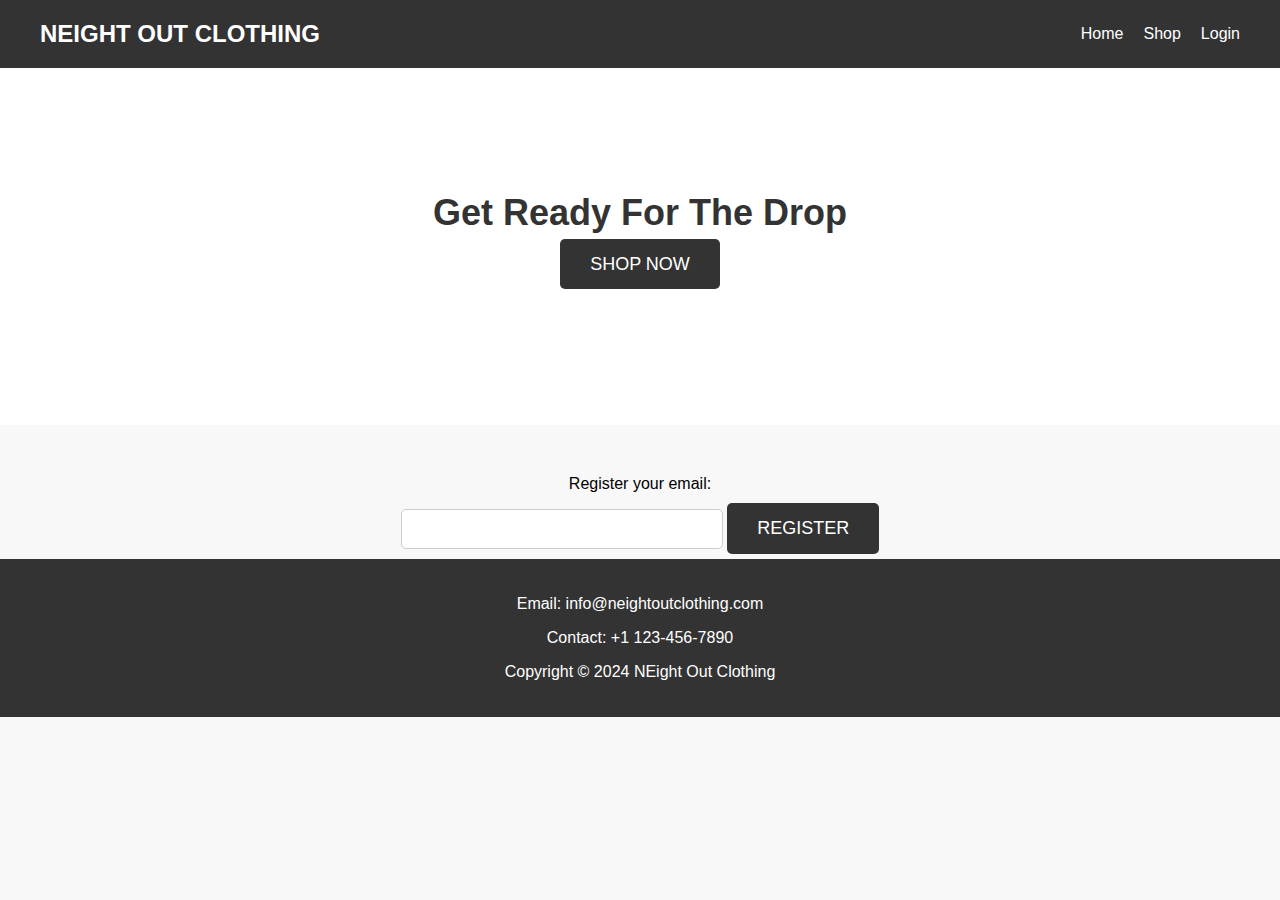
==== index.html @ 0c367909 "Update index.html" ====
<!DOCTYPE html>
<html lang="en">
<head>
  <meta charset="UTF-8">
  <meta name="viewport" content="width=device-width, initial-scale=1.0">
  <title>NEight Out Clothing</title>
  <style>
    body {
      margin: 0;
      font-family: Arial, sans-serif;
      background-color: #f8f8f8;
    }

    header {
      background-color: #333;
      padding: 20px 40px;
      color: white;
      display: flex;
      justify-content: space-between;
      align-items: center;
    }

    .logo {
      font-size: 24px;
      font-weight: bold;
      text-transform: uppercase;
    }

    .header-links {
      display: flex;
    }

    .header-links a {
      color: white;
      text-decoration: none;
      margin-left: 20px;
    }

    .hero-section {
      background-color: #fff;
      text-align: center;
      padding: 100px 0;
    }

    .hero-text {
      font-size: 36px;
      color: #333;
      margin-bottom: 20px;
    }

    .hero-button {
      background-color: #333;
      color: white;
      border: none;
      padding: 15px 30px;
      font-size: 18px;
      border-radius: 5px;
      text-transform: uppercase;
      text-decoration: none;
      transition: background-color 0.3s ease;
    }

    .hero-button:hover {
      background-color: #555;
    }

    .countdown-timer {
      font-size: 24px;
      margin-top: 50px;
    }

    .register-form {
      margin-top: 50px;
      text-align: center;
    }

    .register-form label {
      display: block;
      margin-bottom: 10px;
    }

    .register-form input[type="email"] {
      width: 300px;
      padding: 10px;
      border-radius: 5px;
      border: 1px solid #ccc;
      margin-bottom: 10px;
      font-size: 16px;
    }

    .register-form button {
      background-color: #333;
      color: white;
      border: none;
      padding: 15px 30px;
      font-size: 18px;
      border-radius: 5px;
      text-transform: uppercase;
      cursor: pointer;
      transition: background-color 0.3s ease;
    }

    .register-form button:hover {
      background-color: #555;
    }

    .footer {
      background-color: #333;
      color: white;
      text-align: center;
      padding: 20px 0;
    }
  </style>
</head>
<body>
  <header>
    <div class="logo">NEight Out Clothing</div>
    <div class="header-links">
      <a href="#">Home</a>
      <a href="#">Shop</a>
      <a href="#">Login</a>
    </div>
  </header>
  
  <div class="hero-section">
    <h1 class="hero-text">Get Ready For The Drop</h1>
    <a href="#" class="hero-button">Shop Now</a>
    <div id="countdown" class="countdown-timer"></div>
  </div>

  <form class="register-form" action="submit_email.php" method="post">
    <label for="email">Register your email:</label>
    <input type="email" id="email" name="email" required>
    <button type="submit">Register</button>
  </form>

  <footer class="footer">
    <p>Email: info@neightoutclothing.com</p>
    <p>Contact: +1 123-456-7890</p>
    <p>Copyright © 2024 NEight Out Clothing</p>
  </footer>
  
  <script>
    // Countdown Timer
    var countDownDate = new Date("Dec 20, 2024 00:00:00").getTime();
    var x = setInterval(function() {
      var now = new Date().getTime();
      var distance = countDownDate - now;
      var days = Math.floor(distance / (1000 * 60 * 60 * 24));
      var hours = Math.floor((distance % (1000 * 60 * 60 * 24)) / (1000 * 60 * 60));
      var minutes = Math.floor((distance % (1000 * 60 * 60)) / (1000 * 60));
      var seconds = Math.floor((distance % (1000 * 60)) / 1000);
      document.getElementById("countdown").innerHTML = days + "d " + hours + "h "
      + minutes + "m " + seconds + "s ";
      if (distance < 0) {
        clearInterval(x);
        document.getElementById("countdown").innerHTML = "EXPIRED";
      }
    }, 1000);
  </script>
</body>
</html>
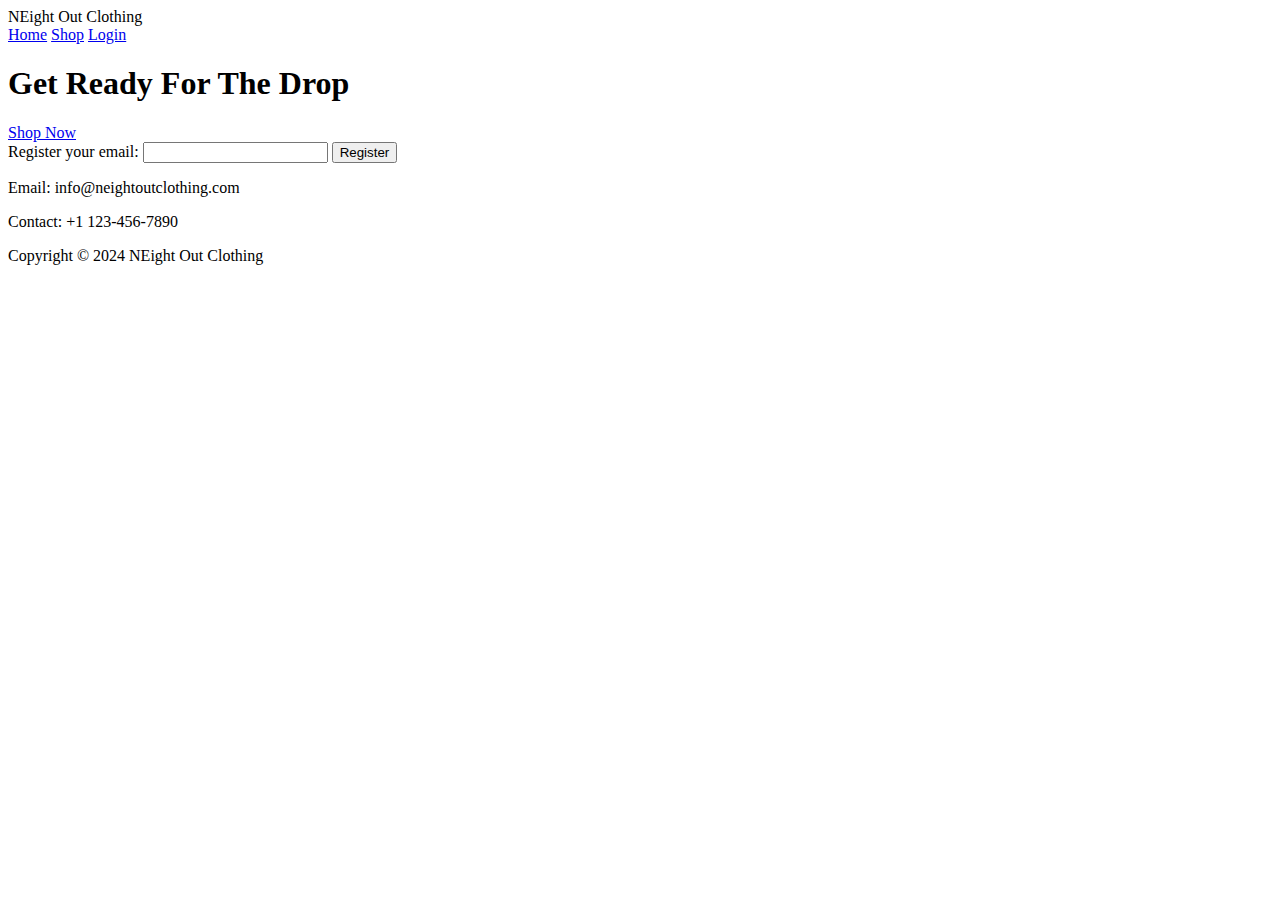
==== commit 159bd1ae: "Update index.html" ====
--- a/index.html
+++ b/index.html
@@ -5,111 +5,7 @@
   <meta name="viewport" content="width=device-width, initial-scale=1.0">
   <title>NEight Out Clothing</title>
   <style>
-    body {
-      margin: 0;
-      font-family: Arial, sans-serif;
-      background-color: #f8f8f8;
-    }
-
-    header {
-      background-color: #333;
-      padding: 20px 40px;
-      color: white;
-      display: flex;
-      justify-content: space-between;
-      align-items: center;
-    }
-
-    .logo {
-      font-size: 24px;
-      font-weight: bold;
-      text-transform: uppercase;
-    }
-
-    .header-links {
-      display: flex;
-    }
-
-    .header-links a {
-      color: white;
-      text-decoration: none;
-      margin-left: 20px;
-    }
-
-    .hero-section {
-      background-color: #fff;
-      text-align: center;
-      padding: 100px 0;
-    }
-
-    .hero-text {
-      font-size: 36px;
-      color: #333;
-      margin-bottom: 20px;
-    }
-
-    .hero-button {
-      background-color: #333;
-      color: white;
-      border: none;
-      padding: 15px 30px;
-      font-size: 18px;
-      border-radius: 5px;
-      text-transform: uppercase;
-      text-decoration: none;
-      transition: background-color 0.3s ease;
-    }
-
-    .hero-button:hover {
-      background-color: #555;
-    }
-
-    .countdown-timer {
-      font-size: 24px;
-      margin-top: 50px;
-    }
-
-    .register-form {
-      margin-top: 50px;
-      text-align: center;
-    }
-
-    .register-form label {
-      display: block;
-      margin-bottom: 10px;
-    }
-
-    .register-form input[type="email"] {
-      width: 300px;
-      padding: 10px;
-      border-radius: 5px;
-      border: 1px solid #ccc;
-      margin-bottom: 10px;
-      font-size: 16px;
-    }
-
-    .register-form button {
-      background-color: #333;
-      color: white;
-      border: none;
-      padding: 15px 30px;
-      font-size: 18px;
-      border-radius: 5px;
-      text-transform: uppercase;
-      cursor: pointer;
-      transition: background-color 0.3s ease;
-    }
-
-    .register-form button:hover {
-      background-color: #555;
-    }
-
-    .footer {
-      background-color: #333;
-      color: white;
-      text-align: center;
-      padding: 20px 0;
-    }
+    /* Your CSS styles here */
   </style>
 </head>
 <body>
@@ -128,7 +24,7 @@
     <div id="countdown" class="countdown-timer"></div>
   </div>
 
-  <form class="register-form" action="submit_email.php" method="post">
+  <form class="register-form" action="generate_meme.php" method="post">
     <label for="email">Register your email:</label>
     <input type="email" id="email" name="email" required>
     <button type="submit">Register</button>
@@ -141,22 +37,7 @@
   </footer>
   
   <script>
-    // Countdown Timer
-    var countDownDate = new Date("Dec 20, 2024 00:00:00").getTime();
-    var x = setInterval(function() {
-      var now = new Date().getTime();
-      var distance = countDownDate - now;
-      var days = Math.floor(distance / (1000 * 60 * 60 * 24));
-      var hours = Math.floor((distance % (1000 * 60 * 60 * 24)) / (1000 * 60 * 60));
-      var minutes = Math.floor((distance % (1000 * 60 * 60)) / (1000 * 60));
-      var seconds = Math.floor((distance % (1000 * 60)) / 1000);
-      document.getElementById("countdown").innerHTML = days + "d " + hours + "h "
-      + minutes + "m " + seconds + "s ";
-      if (distance < 0) {
-        clearInterval(x);
-        document.getElementById("countdown").innerHTML = "EXPIRED";
-      }
-    }, 1000);
+    // Your JavaScript code here
   </script>
 </body>
 </html>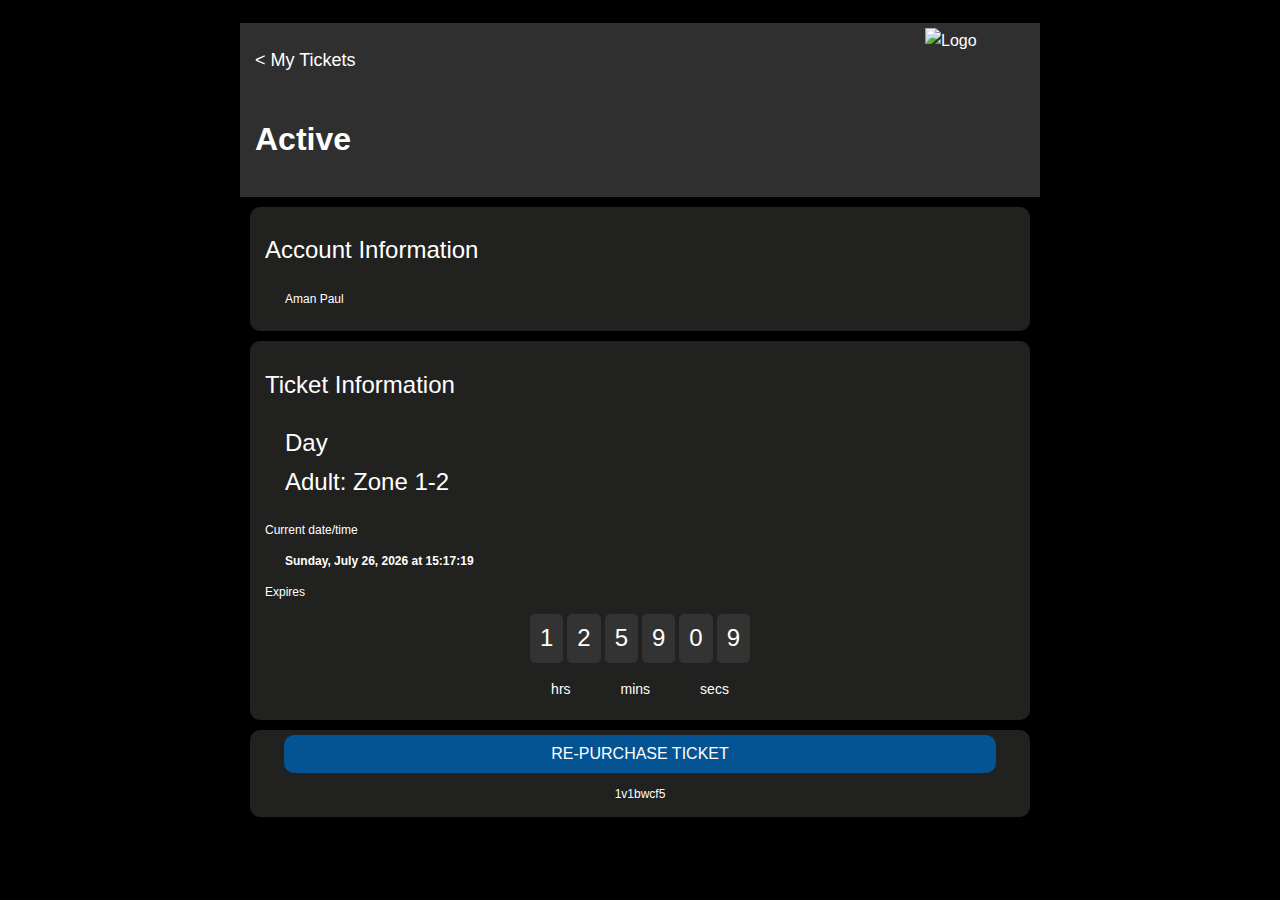
==== commit 442e1d00: "Update index.html" ====
--- a/index.html
+++ b/index.html
@@ -1,43 +1,2144 @@
 <!DOCTYPE html>
+
+
+
+
+
+
+
 <html lang="en">
+
+
+
+
+
+
+
 <head>
-  <meta charset="UTF-8">
-  <meta name="viewport" content="width=device-width, initial-scale=1.0">
-  <title>NEight Out Clothing</title>
-  <style>
-    /* Your CSS styles here */
-  </style>
+
+
+
+
+
+
+
+    <meta charset="UTF-8">
+
+
+
+
+
+
+
+    <meta name="viewport" content="width=device-width, initial-scale=1.0">
+
+
+
+
+
+
+
+    <title>Ticket Page</title>
+
+
+
+
+
+
+
+    <style>
+
+
+
+
+
+
+
+        /* Embedded CSS styles */
+
+
+
+
+
+
+
+        body {
+
+
+
+
+
+
+
+            font-family: Arial, sans-serif;
+
+
+
+
+
+
+
+            margin: 0;
+
+
+
+
+
+
+
+            padding: 0;
+
+
+
+
+
+
+
+            background-color: black; /* Changed background color to #000000FF */
+
+
+
+
+
+
+
+            color: white; /* Changed text color to white for better contrast */
+
+
+
+
+
+
+
+            line-height: 1.6;
+
+
+
+
+
+
+
+            display: flex;
+
+
+
+
+
+
+
+            justify-content: center;
+
+
+
+
+
+
+
+            align-items: center;
+
+
+
+
+
+
+
+            min-height: 100vh;
+
+
+
+
+
+
+
+            
+
+
+
+
+
+
+
+        }
+
+
+
+
+
+
+
+
+
+
+
+
+
+
+
+        main {
+
+
+
+
+
+
+
+            width: 100%;
+
+
+
+
+
+
+
+            max-width: 800px;
+
+
+
+
+
+
+
+        }
+
+
+
+
+
+
+
+
+
+
+
+
+
+
+
+        section {
+
+
+
+
+
+
+
+            padding: 5px 15px 10px 15px;
+
+
+
+
+
+
+
+            background-color: #2f2f2f;
+
+
+
+
+
+
+
+            margin-bottom: 10px;
+
+
+
+
+
+
+
+            border-color: transparent;
+
+
+
+
+
+
+
+            border-radius: 0px;
+
+
+
+
+
+
+
+        }
+
+
+
+
+
+
+
+
+
+
+
+
+
+
+
+        .grey-bg {
+
+
+
+
+
+
+
+            margin: 0px 10px 10px 10px;
+
+
+
+
+
+
+
+            background-color: #212120;
+
+
+
+
+
+
+
+            border-radius: 10px;
+
+
+
+
+
+
+
+            border-color: transparent;
+
+
+
+
+
+
+
+        }
+
+
+
+
+
+
+
+
+
+
+
+
+
+
+
+        .lighter-bg {
+
+
+
+
+
+
+
+            margin: 0px 10px 10px 10px;
+
+
+
+
+
+
+
+            background-color: #212120;
+
+
+
+
+
+
+
+            border-radius: 10px;
+
+
+
+
+
+
+
+            border-color: transparent;
+
+
+
+
+
+
+
+        }
+
+
+
+
+
+
+
+
+
+
+
+
+
+
+
+        .last-section {
+
+
+
+
+
+
+
+            border-radius: 10px;
+
+
+
+
+
+
+
+            background-color: #212120;
+
+
+
+
+
+
+
+            padding-bottom:1px;
+
+
+
+
+
+
+
+            margin: 0px 10px 60px 10px;
+
+
+
+
+
+
+
+        }
+
+
+
+
+
+
+
+
+
+
+
+
+
+
+
+        h1 {
+
+
+
+
+
+
+
+            font-size: 32px;
+
+
+
+
+
+
+
+            font-weight: bold;
+
+
+
+
+
+
+
+        }
+
+
+
+
+
+
+
+
+
+
+
+
+
+
+
+        h2 {
+
+
+
+
+
+
+
+            font-size: 24px;
+
+
+
+
+
+
+
+            font-weight: lighter;
+
+
+
+
+
+
+
+        }
+
+
+
+
+
+
+
+
+
+
+
+
+
+
+
+        h3 {
+
+
+
+
+
+
+
+            font-size: 18px;
+
+
+
+
+
+
+
+            font-weight: lighter;
+
+
+
+
+
+
+
+        }
+
+
+
+
+
+
+
+
+
+
+
+
+
+
+
+        p {
+
+
+
+
+
+
+
+            font-size: 12px;
+
+
+
+
+
+
+
+            font-weight: lighter;
+
+
+
+
+
+
+
+        }
+
+
+
+
+
+
+
+
+
+
+
+
+
+
+
+        p.p2 {
+
+
+
+
+
+
+
+            font-size: 12px;
+
+
+
+
+
+
+
+            font-weight: bold;
+
+
+
+
+
+
+
+        }
+
+
+
+
+
+
+
+
+
+
+
+
+
+
+
+        button {
+
+
+
+
+
+
+
+            width: 95%;
+
+
+
+
+
+
+
+            border-radius: 10px;
+
+
+
+
+
+
+
+            background-color: #045494;
+
+
+
+
+
+
+
+            color: white;
+
+
+
+
+
+
+
+            border: none;
+
+
+
+
+
+
+
+            padding: 10px 20px;
+
+
+
+
+
+
+
+            cursor: pointer;
+
+
+
+
+
+
+
+            font-size: 16px;
+
+
+
+
+
+
+
+            display: block;
+
+
+
+
+
+
+
+            margin: 0 auto;
+
+
+
+
+
+
+
+        }
+
+
+
+
+
+
+
+
+
+
+
+
+
+
+
+        .flex-container {
+
+
+
+
+
+
+
+            display: flex;
+
+
+
+
+
+
+
+            justify-content: space-between;
+
+
+
+
+
+
+
+            align-items: flex-start;
+
+
+
+
+
+
+
+        }
+
+
+
+
+
+
+
+
+
+
+
+
+
+
+
+        .shift-right {
+
+
+
+
+
+
+
+            margin-left: 20px;
+
+
+
+
+
+
+
+        }
+
+
+
+
+
+
+
+
+
+
+
+
+
+
+
+        /* Adjusted CSS for countdown tiles and labels */
+
+
+
+
+
+
+
+.countdown-container {
+
+
+
+
+
+
+
+    display: flex;
+
+
+
+
+
+
+
+    flex-direction: row;
+
+
+
+
+
+
+
+    align-items: center;
+
+
+
+
+
+
+
+    margin-bottom: 10px;
+
+
+
+
+
+
+
+}
+
+
+
+
+
+
+
+.countdown-label-container {
+
+
+
+
+
+
+
+    display: flex;
+
+
+
+
+
+
+
+    flex-direction: row;
+
+
+
+
+
+
+
+    align-items: center;
+
+
+
+
+
+
+
+    margin-bottom: 10px;
+
+
+
+
+
+
+
+}
+
+
+
+
+
+
+
+.countdown-tiles-container {
+
+
+
+
+
+
+
+    display: flex;
+
+
+
+
+
+
+
+    justify-content: center; /* Center the tiles horizontally */
+
+
+
+
+
+
+
+}
+
+
+
+
+
+
+
+
+
+
+
+
+
+
+
+.countdown-tile {
+
+
+
+
+
+
+
+    background-color: #333; 
+
+
+
+
+
+
+
+    color: white;
+
+
+
+
+
+
+
+    font-size: 24px;
+
+
+
+
+
+
+
+    padding: 5px 10px;
+
+
+
+
+
+
+
+    border-radius: 5px;
+
+
+
+
+
+
+
+    margin: 0 2px; 
+
+
+
+
+
+
+
+}
+
+
+
+
+
+
+
+
+
+
+
+
+
+
+
+.countdown-label {
+
+
+
+
+
+
+
+    margin-top: 5px;
+
+
+
+
+
+
+
+margin-right: 25px;
+
+
+
+
+
+
+
+margin-left: 25px;
+
+
+
+
+
+
+
+    font-size: 14px;
+
+
+
+
+
+
+
+    text-align: center; /* Center the labels horizontally */
+
+
+
+
+
+
+
+}
+
+
+
+
+
+
+
+
+
+
+
+
+
+
+
+.cd-secs {
+
+
+
+
+
+
+
+    display: flex;
+
+
+
+
+
+
+
+    flex-direction: column;
+
+
+
+
+
+
+
+    align-items: center;
+
+
+
+
+
+
+
+}
+
+
+
+
+
+
+
+
+
+
+
+
+
+
+
+
+
+
+
+
+
+
+
+        .real-time-date-time {
+
+
+
+
+
+
+
+            text-align: center;
+
+
+
+
+
+
+
+            font-size: 16px;
+
+
+
+
+
+
+
+            margin-top: 10px;
+
+
+
+
+
+
+
+        }
+
+
+
+
+
+
+
+      
+
+
+
+
+
+
+
+    </style>
+
+
+
+
+
+
+
 </head>
+
+
+
+
+
+
+
 <body>
-  <header>
-    <div class="logo">NEight Out Clothing</div>
-    <div class="header-links">
-      <a href="#">Home</a>
-      <a href="#">Shop</a>
-      <a href="#">Login</a>
-    </div>
-  </header>
-  
-  <div class="hero-section">
-    <h1 class="hero-text">Get Ready For The Drop</h1>
-    <a href="#" class="hero-button">Shop Now</a>
-    <div id="countdown" class="countdown-timer"></div>
-  </div>
-
-  <form class="register-form" action="generate_meme.php" method="post">
-    <label for="email">Register your email:</label>
-    <input type="email" id="email" name="email" required>
-    <button type="submit">Register</button>
-  </form>
-
-  <footer class="footer">
-    <p>Email: info@neightoutclothing.com</p>
-    <p>Contact: +1 123-456-7890</p>
-    <p>Copyright © 2024 NEight Out Clothing</p>
-  </footer>
-  
-  <script>
-    // Your JavaScript code here
-  </script>
+
+
+
+
+
+
+
+    <main>
+
+
+
+
+
+
+
+        <section>
+
+
+
+
+
+
+
+            <div class="flex-container">
+
+
+
+
+
+
+
+                <h3>&lt; My Tickets</h3>
+
+
+
+
+
+
+
+                <img src="logo.png" alt="Logo" style="width: 100px;">
+
+
+
+
+
+
+
+            </div>
+
+
+
+
+
+
+
+            <h1>Active</h1>
+
+
+
+
+
+
+
+        </section>
+
+
+
+
+
+
+
+
+
+
+
+
+
+
+
+        <section class="grey-bg">
+
+
+
+
+
+
+
+            <h2>Account Information</h2>
+
+
+
+
+
+
+
+            <p class="shift-right">Aman Paul</p>
+
+
+
+
+
+
+
+        </section>
+
+
+
+
+
+
+
+
+
+
+
+
+
+
+
+        <section class="lighter-bg">
+
+
+
+
+
+
+
+            <h2>Ticket Information</h2>
+
+
+
+
+
+
+
+            <h2 class="shift-right" style="margin-bottom:0px;">Day</h2>
+
+
+
+
+
+
+
+            <h2 class="shift-right" style="margin-top:0px;">Adult: Zone 1-2</h2>
+
+
+
+
+
+
+
+            <p>Current date/time</p>
+
+
+
+
+
+
+
+            <p class="p2 shift-right" id="currentDateTime"></p>
+
+
+
+
+
+
+
+            <p>Expires</p>
+
+
+
+
+
+
+
+<div class="cd-secs">
+
+
+
+
+
+
+
+ <div class="countdown-container">
+
+
+
+
+
+
+
+            <div class="countdown-tiles-container">
+
+
+
+
+
+
+
+                    <div class="countdown-tile" id="hour-tens">1</div>
+
+
+
+
+
+
+
+                    <div class="countdown-tile" id="hour-ones">2</div>
+
+
+
+
+
+
+
+                </div>
+
+
+
+
+
+
+
+                           
+
+
+
+
+
+
+
+                <div class="countdown-tiles-container">
+
+
+
+
+
+
+
+                    <div class="countdown-tile" id="minute-tens">5</div>
+
+
+
+
+
+
+
+                    <div class="countdown-tile" id="minute-ones">9</div>
+
+
+
+
+
+
+
+                           </div>
+
+
+
+
+
+
+
+                <div class="countdown-tiles-container">
+
+
+
+
+
+
+
+                    <div class="countdown-tile" id="second-tens">0</div>
+
+
+
+
+
+
+
+                    <div class="countdown-tile" id="second-ones">9</div>
+
+
+
+
+
+
+
+                </div>
+
+
+
+
+
+
+
+</div>
+
+
+
+
+
+
+
+<div class="countdown-label-container">
+
+
+
+
+
+
+
+<div class="countdown-label">hrs</div>
+
+
+
+
+
+
+
+                <div class="countdown-label">mins</div>                
+
+
+
+
+
+
+
+<div class="countdown-label">secs</div>
+
+
+
+
+
+
+
+            </div>
+
+
+
+
+
+
+
+</div>
+
+
+
+
+
+
+
+        </section>
+
+
+
+
+
+
+
+
+
+
+
+
+
+
+
+        <section class="lighter-bg last-section">
+
+
+
+
+
+
+
+            <button>RE-PURCHASE TICKET</button>
+
+
+
+
+
+
+
+            <p style="text-align: center;">1v1bwcf5</p>
+
+
+
+
+
+
+
+        </section>
+
+
+
+
+
+
+
+    </main>
+
+
+
+
+
+
+
+
+
+
+
+
+
+
+
+    <script>
+
+
+
+
+
+
+
+        function updateDateTime() {
+
+
+
+
+
+
+
+            const currentDate = new Date();
+
+
+
+
+
+
+
+            const options = { weekday: 'long', day: 'numeric', month: 'long', year: 'numeric', hour: 'numeric', minute: 'numeric', second: 'numeric', hour12: false };
+
+
+
+
+
+
+
+            const formattedDate = currentDate.toLocaleDateString('en-US', options);
+
+
+
+
+
+
+
+            document.getElementById('currentDateTime').textContent = formattedDate;
+
+
+
+
+
+
+
+        }
+
+
+
+
+
+
+
+
+
+
+
+
+
+
+
+        // Set the initial values for the countdown
+
+
+
+
+
+
+
+        var hourTens = 1;
+
+
+
+
+
+
+
+        var hourOnes = 0;
+
+
+
+
+
+
+
+        var minuteTens = 5;
+
+
+
+
+
+
+
+        var minuteOnes = 9;
+
+
+
+
+
+
+
+        var secondTens = 0;
+
+
+
+
+
+
+
+        var secondOnes = 9;
+
+
+
+
+
+
+
+
+
+
+
+
+
+
+
+        // Update the countdown every second
+
+
+
+
+
+
+
+        var countdownInterval = setInterval(updateCountdown, 1000);
+
+
+
+
+
+
+
+
+
+
+
+
+
+
+
+        function updateCountdown() {
+
+
+
+
+
+
+
+            // Update the tiles with the new values
+
+
+
+
+
+
+
+            document.getElementById("hour-tens").innerText = hourTens;
+
+
+
+
+
+
+
+            document.getElementById("hour-ones").innerText = hourOnes;
+
+
+
+
+
+
+
+            document.getElementById("minute-tens").innerText = minuteTens;
+
+
+
+
+
+
+
+            document.getElementById("minute-ones").innerText = minuteOnes;
+
+
+
+
+
+
+
+            document.getElementById("second-tens").innerText = secondTens;
+
+
+
+
+
+
+
+            document.getElementById("second-ones").innerText = secondOnes;
+
+
+
+
+
+
+
+
+
+
+
+
+
+
+
+            // Decrease the seconds by one
+
+
+
+
+
+
+
+            secondOnes--;
+
+
+
+
+
+
+
+            if (secondOnes < 0) {
+
+
+
+
+
+
+
+                secondOnes = 9;
+
+
+
+
+
+
+
+                secondTens--;
+
+
+
+
+
+
+
+                if (secondTens < 0) {
+
+
+
+
+
+
+
+                    secondTens = 5;
+
+
+
+
+
+
+
+                    minuteOnes--;
+
+
+
+
+
+
+
+                    if (minuteOnes < 0) {
+
+
+
+
+
+
+
+                        minuteOnes = 9;
+
+
+
+
+
+
+
+                        minuteTens--;
+
+
+
+
+
+
+
+                        if (minuteTens < 0) {
+
+
+
+
+
+
+
+                            minuteTens = 5;
+
+
+
+
+
+
+
+                            hourOnes--;
+
+
+
+
+
+
+
+                            if (hourOnes < 0) {
+
+
+
+
+
+
+
+                                hourOnes = 9;
+
+
+
+
+
+
+
+                                hourTens--;
+
+
+
+
+
+
+
+                                if (hourTens < 0) {
+
+
+
+
+
+
+
+                                    // Countdown has reached 00:00:00
+
+
+
+
+
+
+
+                                    clearInterval(countdownInterval);
+
+
+
+
+
+
+
+                                    alert("Countdown complete!");
+
+
+
+
+
+
+
+                                }
+
+
+
+
+
+
+
+                            }
+
+
+
+
+
+
+
+                        }
+
+
+
+
+
+
+
+                    }
+
+
+
+
+
+
+
+                }
+
+
+
+
+
+
+
+            }
+
+
+
+
+
+
+
+        }
+
+
+
+
+
+
+
+
+
+
+
+
+
+
+
+        updateDateTime();
+
+
+
+
+
+
+
+        setInterval(updateDateTime, 1000);
+
+
+
+
+
+
+
+    </script>
+
+
+
+
+
+
+
 </body>
-</html>+
+
+
+
+
+
+
+</html>
+
+
+
+
+
+
+
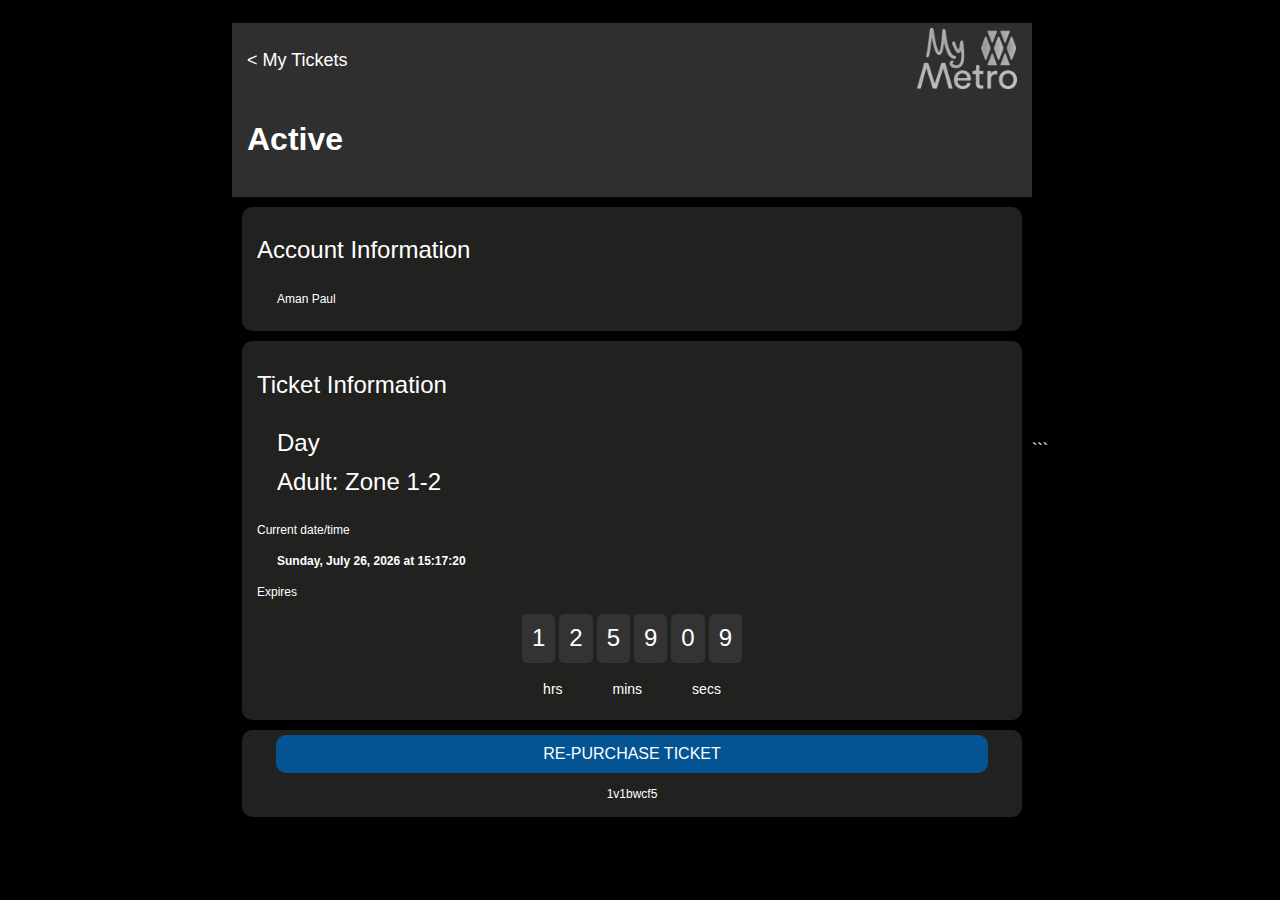
==== commit bdaa48ba: "Update index.html" ====
--- a/index.html
+++ b/index.html
@@ -1,2144 +1,256 @@
 <!DOCTYPE html>
-
-
-
-
-
-
-
 <html lang="en">
-
-
-
-
-
-
-
 <head>
-
-
-
-
-
-
-
     <meta charset="UTF-8">
-
-
-
-
-
-
-
     <meta name="viewport" content="width=device-width, initial-scale=1.0">
-
-
-
-
-
-
-
     <title>Ticket Page</title>
-
-
-
-
-
-
-
     <style>
-
-
-
-
-
-
-
         /* Embedded CSS styles */
-
-
-
-
-
-
-
         body {
-
-
-
-
-
-
-
             font-family: Arial, sans-serif;
-
-
-
-
-
-
-
             margin: 0;
-
-
-
-
-
-
-
             padding: 0;
-
-
-
-
-
-
-
             background-color: black; /* Changed background color to #000000FF */
-
-
-
-
-
-
-
             color: white; /* Changed text color to white for better contrast */
-
-
-
-
-
-
-
             line-height: 1.6;
-
-
-
-
-
-
-
-            display: flex;
-
-
-
-
-
-
-
+            display: flex;
             justify-content: center;
-
-
-
-
-
-
-
-            align-items: center;
-
-
-
-
-
-
-
+            align-items: center;
             min-height: 100vh;
-
-
-
-
-
-
-
-            
-
-
-
-
-
-
-
-        }
-
-
-
-
-
-
-
-
-
-
-
-
-
-
+        }
 
         main {
-
-
-
-
-
-
-
             width: 100%;
-
-
-
-
-
-
-
             max-width: 800px;
-
-
-
-
-
-
-
-        }
-
-
-
-
-
-
-
-
-
-
-
-
-
-
+        }
 
         section {
-
-
-
-
-
-
-
             padding: 5px 15px 10px 15px;
-
-
-
-
-
-
-
             background-color: #2f2f2f;
-
-
-
-
-
-
-
             margin-bottom: 10px;
-
-
-
-
-
-
-
             border-color: transparent;
-
-
-
-
-
-
-
             border-radius: 0px;
-
-
-
-
-
-
-
-        }
-
-
-
-
-
-
-
-
-
-
-
-
-
-
-
-        .grey-bg {
-
-
-
-
-
-
-
+        }
+
+        .grey-bg, .lighter-bg {
             margin: 0px 10px 10px 10px;
-
-
-
-
-
-
-
             background-color: #212120;
-
-
-
-
-
-
-
             border-radius: 10px;
-
-
-
-
-
-
-
             border-color: transparent;
-
-
-
-
-
-
-
-        }
-
-
-
-
-
-
-
-
-
-
-
-
-
-
-
-        .lighter-bg {
-
-
-
-
-
-
-
-            margin: 0px 10px 10px 10px;
-
-
-
-
-
-
-
+        }
+
+        .last-section {
+            border-radius: 10px;
             background-color: #212120;
-
-
-
-
-
-
-
+            padding-bottom: 1px;
+            margin: 0px 10px 60px 10px;
+        }
+
+        h1 {
+            font-size: 32px;
+            font-weight: bold;
+        }
+
+        h2 {
+            font-size: 24px;
+            font-weight: lighter;
+        }
+
+        h3 {
+            font-size: 18px;
+            font-weight: lighter;
+        }
+
+        p {
+            font-size: 12px;
+            font-weight: lighter;
+        }
+
+        p.p2 {
+            font-size: 12px;
+            font-weight: bold;
+        }
+
+        button {
+            width: 95%;
             border-radius: 10px;
-
-
-
-
-
-
-
-            border-color: transparent;
-
-
-
-
-
-
-
-        }
-
-
-
-
-
-
-
-
-
-
-
-
-
-
-
-        .last-section {
-
-
-
-
-
-
-
-            border-radius: 10px;
-
-
-
-
-
-
-
-            background-color: #212120;
-
-
-
-
-
-
-
-            padding-bottom:1px;
-
-
-
-
-
-
-
-            margin: 0px 10px 60px 10px;
-
-
-
-
-
-
-
-        }
-
-
-
-
-
-
-
-
-
-
-
-
-
-
-
-        h1 {
-
-
-
-
-
-
-
-            font-size: 32px;
-
-
-
-
-
-
-
-            font-weight: bold;
-
-
-
-
-
-
-
-        }
-
-
-
-
-
-
-
-
-
-
-
-
-
-
-
-        h2 {
-
-
-
-
-
-
-
+            background-color: #045494;
+            color: white;
+            border: none;
+            padding: 10px 20px;
+            cursor: pointer;
+            font-size: 16px;
+            display: block;
+            margin: 0 auto;
+        }
+
+        .flex-container {
+            display: flex;
+            justify-content: space-between;
+            align-items: flex-start;
+        }
+
+        .shift-right {
+            margin-left: 20px;
+        }
+
+        /* Adjusted CSS for countdown tiles and labels */
+        .countdown-container {
+            display: flex;
+            flex-direction: row;
+            align-items: center;
+            margin-bottom: 10px;
+        }
+
+        .countdown-label-container {
+            display: flex;
+            flex-direction: row;
+            align-items: center;
+            margin-bottom: 10px;
+        }
+
+        .countdown-tiles-container {
+            display: flex;
+            justify-content: center; /* Center the tiles horizontally */
+        }
+
+        .countdown-tile {
+            background-color: #333;
+            color: white;
             font-size: 24px;
-
-
-
-
-
-
-
-            font-weight: lighter;
-
-
-
-
-
-
-
-        }
-
-
-
-
-
-
-
-
-
-
-
-
-
-
-
-        h3 {
-
-
-
-
-
-
-
-            font-size: 18px;
-
-
-
-
-
-
-
-            font-weight: lighter;
-
-
-
-
-
-
-
-        }
-
-
-
-
-
-
-
-
-
-
-
-
-
-
-
-        p {
-
-
-
-
-
-
-
-            font-size: 12px;
-
-
-
-
-
-
-
-            font-weight: lighter;
-
-
-
-
-
-
-
-        }
-
-
-
-
-
-
-
-
-
-
-
-
-
-
-
-        p.p2 {
-
-
-
-
-
-
-
-            font-size: 12px;
-
-
-
-
-
-
-
-            font-weight: bold;
-
-
-
-
-
-
-
-        }
-
-
-
-
-
-
-
-
-
-
-
-
-
-
-
-        button {
-
-
-
-
-
-
-
-            width: 95%;
-
-
-
-
-
-
-
-            border-radius: 10px;
-
-
-
-
-
-
-
-            background-color: #045494;
-
-
-
-
-
-
-
-            color: white;
-
-
-
-
-
-
-
-            border: none;
-
-
-
-
-
-
-
-            padding: 10px 20px;
-
-
-
-
-
-
-
-            cursor: pointer;
-
-
-
-
-
-
-
+            padding: 5px 10px;
+            border-radius: 5px;
+            margin: 0 2px;
+        }
+
+        .countdown-label {
+            margin-top: 5px;
+            margin-right: 25px;
+            margin-left: 25px;
+            font-size: 14px;
+            text-align: center; /* Center the labels horizontally */
+        }
+
+        .cd-secs {
+            display: flex;
+            flex-direction: column;
+            align-items: center;
+        }
+
+        .real-time-date-time {
+            text-align: center;
             font-size: 16px;
-
-
-
-
-
-
-
-            display: block;
-
-
-
-
-
-
-
-            margin: 0 auto;
-
-
-
-
-
-
-
-        }
-
-
-
-
-
-
-
-
-
-
-
-
-
-
-
-        .flex-container {
-
-
-
-
-
-
-
-            display: flex;
-
-
-
-
-
-
-
-            justify-content: space-between;
-
-
-
-
-
-
-
-            align-items: flex-start;
-
-
-
-
-
-
-
-        }
-
-
-
-
-
-
-
-
-
-
-
-
-
-
-
-        .shift-right {
-
-
-
-
-
-
-
-            margin-left: 20px;
-
-
-
-
-
-
-
-        }
-
-
-
-
-
-
-
-
-
-
-
-
-
-
-
-        /* Adjusted CSS for countdown tiles and labels */
-
-
-
-
-
-
-
-.countdown-container {
-
-
-
-
-
-
-
-    display: flex;
-
-
-
-
-
-
-
-    flex-direction: row;
-
-
-
-
-
-
-
-    align-items: center;
-
-
-
-
-
-
-
-    margin-bottom: 10px;
-
-
-
-
-
-
-
-}
-
-
-
-
-
-
-
-.countdown-label-container {
-
-
-
-
-
-
-
-    display: flex;
-
-
-
-
-
-
-
-    flex-direction: row;
-
-
-
-
-
-
-
-    align-items: center;
-
-
-
-
-
-
-
-    margin-bottom: 10px;
-
-
-
-
-
-
-
-}
-
-
-
-
-
-
-
-.countdown-tiles-container {
-
-
-
-
-
-
-
-    display: flex;
-
-
-
-
-
-
-
-    justify-content: center; /* Center the tiles horizontally */
-
-
-
-
-
-
-
-}
-
-
-
-
-
-
-
-
-
-
-
-
-
-
-
-.countdown-tile {
-
-
-
-
-
-
-
-    background-color: #333; 
-
-
-
-
-
-
-
-    color: white;
-
-
-
-
-
-
-
-    font-size: 24px;
-
-
-
-
-
-
-
-    padding: 5px 10px;
-
-
-
-
-
-
-
-    border-radius: 5px;
-
-
-
-
-
-
-
-    margin: 0 2px; 
-
-
-
-
-
-
-
-}
-
-
-
-
-
-
-
-
-
-
-
-
-
-
-
-.countdown-label {
-
-
-
-
-
-
-
-    margin-top: 5px;
-
-
-
-
-
-
-
-margin-right: 25px;
-
-
-
-
-
-
-
-margin-left: 25px;
-
-
-
-
-
-
-
-    font-size: 14px;
-
-
-
-
-
-
-
-    text-align: center; /* Center the labels horizontally */
-
-
-
-
-
-
-
-}
-
-
-
-
-
-
-
-
-
-
-
-
-
-
-
-.cd-secs {
-
-
-
-
-
-
-
-    display: flex;
-
-
-
-
-
-
-
-    flex-direction: column;
-
-
-
-
-
-
-
-    align-items: center;
-
-
-
-
-
-
-
-}
-
-
-
-
-
-
-
-
-
-
-
-
-
-
-
-
-
-
-
-
-
-
-
-        .real-time-date-time {
-
-
-
-
-
-
-
-            text-align: center;
-
-
-
-
-
-
-
-            font-size: 16px;
-
-
-
-
-
-
-
             margin-top: 10px;
-
-
-
-
-
-
-
-        }
-
-
-
-
-
-
-
-      
-
-
-
-
-
-
-
+        }
     </style>
-
-
-
-
-
-
-
 </head>
-
-
-
-
-
-
-
 <body>
-
-
-
-
-
-
-
     <main>
-
-
-
-
-
-
-
         <section>
-
-
-
-
-
-
-
             <div class="flex-container">
-
-
-
-
-
-
-
                 <h3>&lt; My Tickets</h3>
-
-
-
-
-
-
-
                 <img src="logo.png" alt="Logo" style="width: 100px;">
-
-
-
-
-
-
-
             </div>
-
-
-
-
-
-
-
             <h1>Active</h1>
-
-
-
-
-
-
-
-        </section>
-
-
-
-
-
-
-
-
-
-
-
-
-
-
-
+        </section>
         <section class="grey-bg">
-
-
-
-
-
-
-
             <h2>Account Information</h2>
-
-
-
-
-
-
-
             <p class="shift-right">Aman Paul</p>
-
-
-
-
-
-
-
-        </section>
-
-
-
-
-
-
-
-
-
-
-
-
-
-
-
+        </section>
         <section class="lighter-bg">
-
-
-
-
-
-
-
             <h2>Ticket Information</h2>
-
-
-
-
-
-
-
             <h2 class="shift-right" style="margin-bottom:0px;">Day</h2>
-
-
-
-
-
-
-
             <h2 class="shift-right" style="margin-top:0px;">Adult: Zone 1-2</h2>
-
-
-
-
-
-
-
             <p>Current date/time</p>
-
-
-
-
-
-
-
             <p class="p2 shift-right" id="currentDateTime"></p>
-
-
-
-
-
-
-
             <p>Expires</p>
-
-
-
-
-
-
-
-<div class="cd-secs">
-
-
-
-
-
-
-
- <div class="countdown-container">
-
-
-
-
-
-
-
-            <div class="countdown-tiles-container">
-
-
-
-
-
-
-
-                    <div class="countdown-tile" id="hour-tens">1</div>
-
-
-
-
-
-
-
-                    <div class="countdown-tile" id="hour-ones">2</div>
-
-
-
-
-
-
-
+            <div class="cd-secs">
+                <div class="countdown-container">
+                    <div class="countdown-tiles-container">
+                        <div class="countdown-tile" id="hour-tens">1</div>
+                        <div class="countdown-tile" id="hour-ones">2</div>
+                    </div>
+                    <div class="countdown-tiles-container">
+                        <div class="countdown-tile" id="minute-tens">5</div>
+                        <div class="countdown-tile" id="minute-ones">9</div>
+                    </div>
+                    <div class="countdown-tiles-container">
+                        <div class="countdown-tile" id="second-tens">0</div>
+                        <div class="countdown-tile" id="second-ones">9</div>
+                    </div>
                 </div>
-
-
-
-
-
-
-
-                           
-
-
-
-
-
-
-
-                <div class="countdown-tiles-container">
-
-
-
-
-
-
-
-                    <div class="countdown-tile" id="minute-tens">5</div>
-
-
-
-
-
-
-
-                    <div class="countdown-tile" id="minute-ones">9</div>
-
-
-
-
-
-
-
-                           </div>
-
-
-
-
-
-
-
-                <div class="countdown-tiles-container">
-
-
-
-
-
-
-
-                    <div class="countdown-tile" id="second-tens">0</div>
-
-
-
-
-
-
-
-                    <div class="countdown-tile" id="second-ones">9</div>
-
-
-
-
-
-
-
+                <div class="countdown-label-container">
+                    <div class="countdown-label">hrs</div>
+                    <div class="countdown-label">mins</div>
+                    <div class="countdown-label">secs</div>
                 </div>
-
-
-
-
-
-
-
-</div>
-
-
-
-
-
-
-
-<div class="countdown-label-container">
-
-
-
-
-
-
-
-<div class="countdown-label">hrs</div>
-
-
-
-
-
-
-
-                <div class="countdown-label">mins</div>                
-
-
-
-
-
-
-
-<div class="countdown-label">secs</div>
-
-
-
-
-
-
-
             </div>
-
-
-
-
-
-
-
-</div>
-
-
-
-
-
-
-
-        </section>
-
-
-
-
-
-
-
-
-
-
-
-
-
-
-
+        </section>
         <section class="lighter-bg last-section">
-
-
-
-
-
-
-
             <button>RE-PURCHASE TICKET</button>
-
-
-
-
-
-
-
             <p style="text-align: center;">1v1bwcf5</p>
-
-
-
-
-
-
-
-        </section>
-
-
-
-
-
-
-
+        </section>
     </main>
-
-
-
-
-
-
-
-
-
-
-
-
-
-
-
     <script>
-
-
-
-
-
-
-
         function updateDateTime() {
-
-
-
-
-
-
-
             const currentDate = new Date();
-
-
-
-
-
-
-
             const options = { weekday: 'long', day: 'numeric', month: 'long', year: 'numeric', hour: 'numeric', minute: 'numeric', second: 'numeric', hour12: false };
-
-
-
-
-
-
-
             const formattedDate = currentDate.toLocaleDateString('en-US', options);
-
-
-
-
-
-
-
             document.getElementById('currentDateTime').textContent = formattedDate;
-
-
-
-
-
-
-
-        }
-
-
-
-
-
-
-
-
-
-
-
-
-
-
+        }
 
         // Set the initial values for the countdown
-
-
-
-
-
-
-
         var hourTens = 1;
-
-
-
-
-
-
-
         var hourOnes = 0;
-
-
-
-
-
-
-
         var minuteTens = 5;
-
-
-
-
-
-
-
         var minuteOnes = 9;
-
-
-
-
-
-
-
         var secondTens = 0;
-
-
-
-
-
-
-
         var secondOnes = 9;
 
-
-
-
-
-
-
-
-
-
-
-
-
-
-
         // Update the countdown every second
-
-
-
-
-
-
-
         var countdownInterval = setInterval(updateCountdown, 1000);
 
-
-
-
-
-
-
-
-
-
-
-
-
-
-
         function updateCountdown() {
-
-
-
-
-
-
-
             // Update the tiles with the new values
-
-
-
-
-
-
-
             document.getElementById("hour-tens").innerText = hourTens;
-
-
-
-
-
-
-
             document.getElementById("hour-ones").innerText = hourOnes;
-
-
-
-
-
-
-
             document.getElementById("minute-tens").innerText = minuteTens;
-
-
-
-
-
-
-
             document.getElementById("minute-ones").innerText = minuteOnes;
-
-
-
-
-
-
-
             document.getElementById("second-tens").innerText = secondTens;
-
-
-
-
-
-
-
             document.getElementById("second-ones").innerText = secondOnes;
 
-
-
-
-
-
-
-
-
-
-
-
-
-
-
             // Decrease the seconds by one
-
-
-
-
-
-
-
             secondOnes--;
-
-
-
-
-
-
-
             if (secondOnes < 0) {
-
-
-
-
-
-
-
                 secondOnes = 9;
-
-
-
-
-
-
-
                 secondTens--;
-
-
-
-
-
-
-
                 if (secondTens < 0) {
-
-
-
-
-
-
-
                     secondTens = 5;
-
-
-
-
-
-
-
                     minuteOnes--;
-
-
-
-
-
-
-
                     if (minuteOnes < 0) {
-
-
-
-
-
-
-
                         minuteOnes = 9;
-
-
-
-
-
-
-
                         minuteTens--;
-
-
-
-
-
-
-
                         if (minuteTens < 0) {
-
-
-
-
-
-
-
                             minuteTens = 5;
-
-
-
-
-
-
-
                             hourOnes--;
-
-
-
-
-
-
-
                             if (hourOnes < 0) {
-
-
-
-
-
-
-
                                 hourOnes = 9;
-
-
-
-
-
-
-
                                 hourTens--;
-
-
-
-
-
-
-
                                 if (hourTens < 0) {
-
-
-
-
-
-
-
                                     // Countdown has reached 00:00:00
-
-
-
-
-
-
-
                                     clearInterval(countdownInterval);
-
-
-
-
-
-
-
                                     alert("Countdown complete!");
-
-
-
-
-
-
-
                                 }
-
-
-
-
-
-
-
                             }
-
-
-
-
-
-
-
                         }
-
-
-
-
-
-
-
                     }
-
-
-
-
-
-
-
                 }
-
-
-
-
-
-
-
             }
-
-
-
-
-
-
-
-        }
-
-
-
-
-
-
-
-
-
-
-
-
-
-
+        }
 
         updateDateTime();
-
-
-
-
-
-
-
         setInterval(updateDateTime, 1000);
-
-
-
-
-
-
-
     </script>
-
-
-
-
-
-
-
 </body>
-
-
-
-
-
-
-
 </html>
-
-
-
-
-
-
-
+```
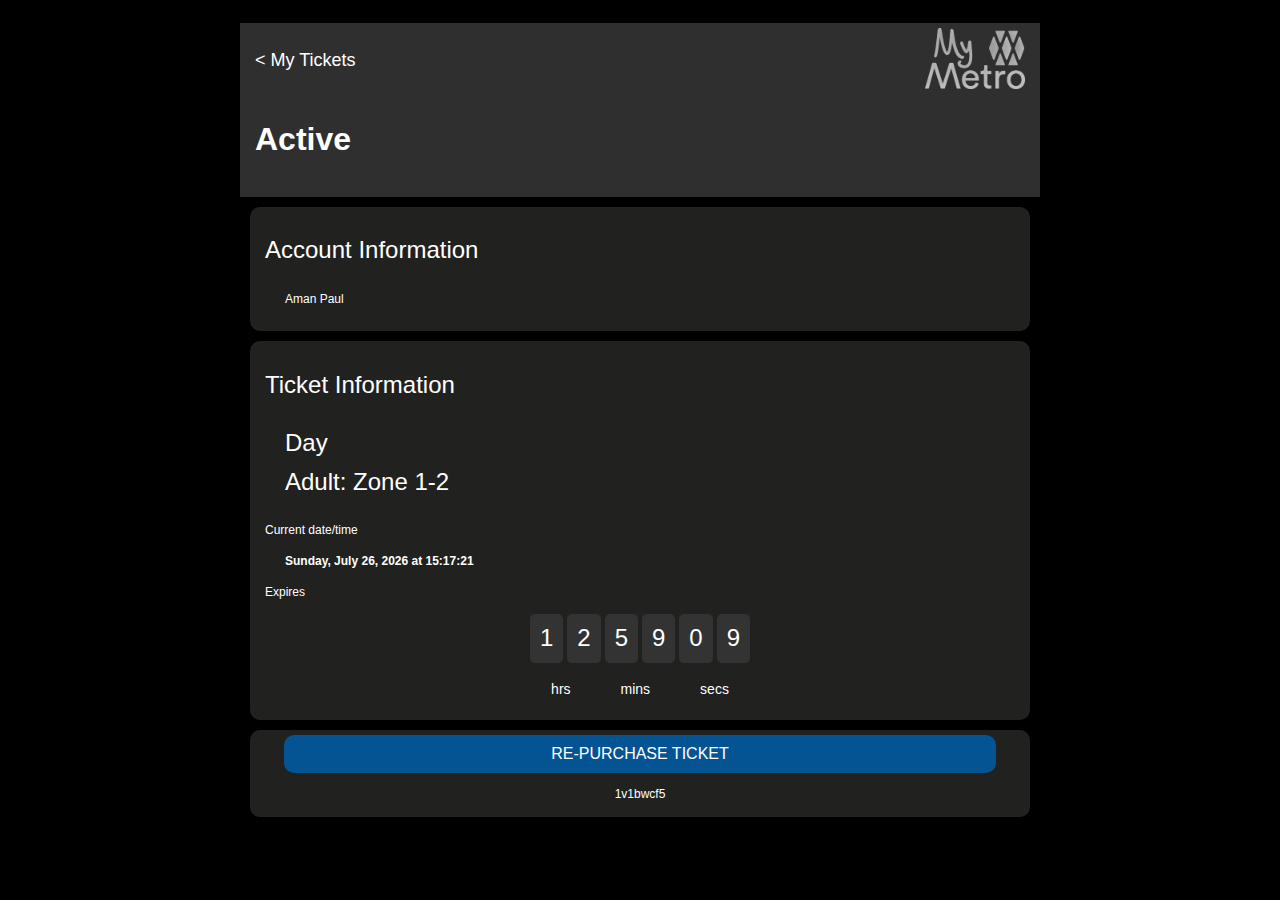
==== commit 0222b1d9: "Update index.html" ====
--- a/index.html
+++ b/index.html
@@ -253,4 +253,3 @@
     </script>
 </body>
 </html>
-```
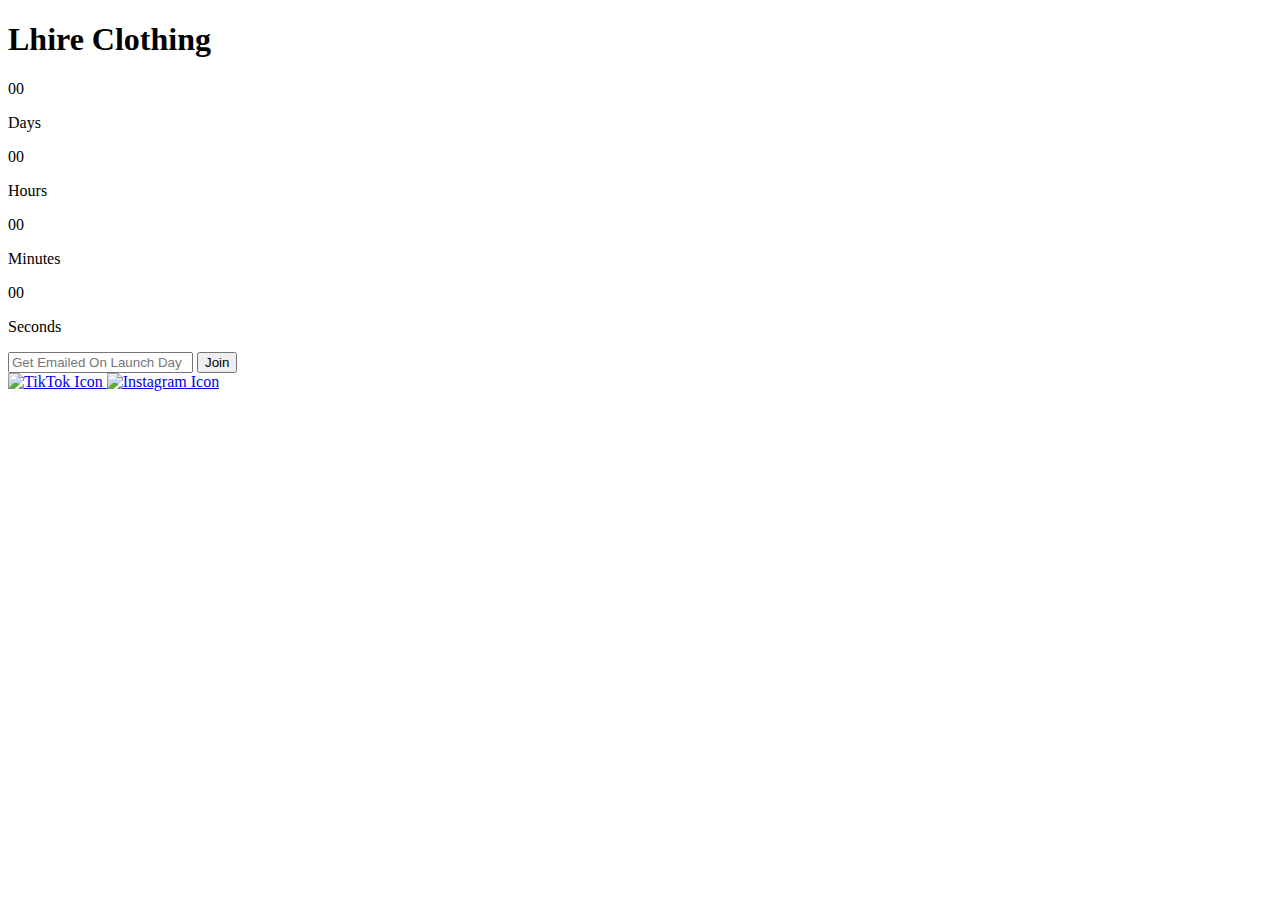
==== commit 62b308a8: "Create index.html" ====
--- a/index.html
+++ b/index.html
@@ -3,253 +3,88 @@
 <head>
     <meta charset="UTF-8">
     <meta name="viewport" content="width=device-width, initial-scale=1.0">
-    <title>Ticket Page</title>
-    <style>
-        /* Embedded CSS styles */
-        body {
-            font-family: Arial, sans-serif;
-            margin: 0;
-            padding: 0;
-            background-color: black; /* Changed background color to #000000FF */
-            color: white; /* Changed text color to white for better contrast */
-            line-height: 1.6;
-            display: flex;
-            justify-content: center;
-            align-items: center;
-            min-height: 100vh;
-        }
-
-        main {
-            width: 100%;
-            max-width: 800px;
-        }
-
-        section {
-            padding: 5px 15px 10px 15px;
-            background-color: #2f2f2f;
-            margin-bottom: 10px;
-            border-color: transparent;
-            border-radius: 0px;
-        }
-
-        .grey-bg, .lighter-bg {
-            margin: 0px 10px 10px 10px;
-            background-color: #212120;
-            border-radius: 10px;
-            border-color: transparent;
-        }
-
-        .last-section {
-            border-radius: 10px;
-            background-color: #212120;
-            padding-bottom: 1px;
-            margin: 0px 10px 60px 10px;
-        }
-
-        h1 {
-            font-size: 32px;
-            font-weight: bold;
-        }
-
-        h2 {
-            font-size: 24px;
-            font-weight: lighter;
-        }
-
-        h3 {
-            font-size: 18px;
-            font-weight: lighter;
-        }
-
-        p {
-            font-size: 12px;
-            font-weight: lighter;
-        }
-
-        p.p2 {
-            font-size: 12px;
-            font-weight: bold;
-        }
-
-        button {
-            width: 95%;
-            border-radius: 10px;
-            background-color: #045494;
-            color: white;
-            border: none;
-            padding: 10px 20px;
-            cursor: pointer;
-            font-size: 16px;
-            display: block;
-            margin: 0 auto;
-        }
-
-        .flex-container {
-            display: flex;
-            justify-content: space-between;
-            align-items: flex-start;
-        }
-
-        .shift-right {
-            margin-left: 20px;
-        }
-
-        /* Adjusted CSS for countdown tiles and labels */
-        .countdown-container {
-            display: flex;
-            flex-direction: row;
-            align-items: center;
-            margin-bottom: 10px;
-        }
-
-        .countdown-label-container {
-            display: flex;
-            flex-direction: row;
-            align-items: center;
-            margin-bottom: 10px;
-        }
-
-        .countdown-tiles-container {
-            display: flex;
-            justify-content: center; /* Center the tiles horizontally */
-        }
-
-        .countdown-tile {
-            background-color: #333;
-            color: white;
-            font-size: 24px;
-            padding: 5px 10px;
-            border-radius: 5px;
-            margin: 0 2px;
-        }
-
-        .countdown-label {
-            margin-top: 5px;
-            margin-right: 25px;
-            margin-left: 25px;
-            font-size: 14px;
-            text-align: center; /* Center the labels horizontally */
-        }
-
-        .cd-secs {
-            display: flex;
-            flex-direction: column;
-            align-items: center;
-        }
-
-        .real-time-date-time {
-            text-align: center;
-            font-size: 16px;
-            margin-top: 10px;
-        }
-    </style>
+    <meta name="description" content="Lhire Clothing Ltd - Trendy and Stylish Clothing for Everyone">
+    <meta name="author" content="Lhire Clothing Ltd">
+    <meta name="keywords" content="Lhire Clothing, fashion, trendy clothing, online clothing store">
+    <title>Lhire Clothing Ltd</title>
+    <link rel="stylesheet" href="styles.css"> <!-- Link to external CSS -->
+    <link rel="icon" href="favicon.ico" type="image/x-icon"> <!-- Favicon -->
+    <link href="https://fonts.googleapis.com/css2?family=Playfair+Display:wght@400;700&display=swap" rel="stylesheet">
 </head>
 <body>
-    <main>
-        <section>
-            <div class="flex-container">
-                <h3>&lt; My Tickets</h3>
-                <img src="logo.png" alt="Logo" style="width: 100px;">
+    <!-- Main Hero Section -->
+    <div class="hero">
+        <h1 class="hero-title">Lhire Clothing</h1>
+        <!-- <a href="home.html" class="cta-button">Live The Experience</a> --->
+        
+        <!-- Countdown Timer -->
+        <div class="countdown">
+            <div class="tile">
+                <span id="days">00</span>
+                <p>Days</p>
             </div>
-            <h1>Active</h1>
-        </section>
-        <section class="grey-bg">
-            <h2>Account Information</h2>
-            <p class="shift-right">Aman Paul</p>
-        </section>
-        <section class="lighter-bg">
-            <h2>Ticket Information</h2>
-            <h2 class="shift-right" style="margin-bottom:0px;">Day</h2>
-            <h2 class="shift-right" style="margin-top:0px;">Adult: Zone 1-2</h2>
-            <p>Current date/time</p>
-            <p class="p2 shift-right" id="currentDateTime"></p>
-            <p>Expires</p>
-            <div class="cd-secs">
-                <div class="countdown-container">
-                    <div class="countdown-tiles-container">
-                        <div class="countdown-tile" id="hour-tens">1</div>
-                        <div class="countdown-tile" id="hour-ones">2</div>
-                    </div>
-                    <div class="countdown-tiles-container">
-                        <div class="countdown-tile" id="minute-tens">5</div>
-                        <div class="countdown-tile" id="minute-ones">9</div>
-                    </div>
-                    <div class="countdown-tiles-container">
-                        <div class="countdown-tile" id="second-tens">0</div>
-                        <div class="countdown-tile" id="second-ones">9</div>
-                    </div>
-                </div>
-                <div class="countdown-label-container">
-                    <div class="countdown-label">hrs</div>
-                    <div class="countdown-label">mins</div>
-                    <div class="countdown-label">secs</div>
-                </div>
+            <div class="tile">
+                <span id="hours">00</span>
+                <p>Hours</p>
             </div>
-        </section>
-        <section class="lighter-bg last-section">
-            <button>RE-PURCHASE TICKET</button>
-            <p style="text-align: center;">1v1bwcf5</p>
-        </section>
-    </main>
+            <div class="tile">
+                <span id="minutes">00</span>
+                <p>Minutes</p>
+            </div>
+            <div class="tile">
+                <span id="seconds">00</span>
+                <p>Seconds</p>
+            </div>
+        </div>
+    </div>
+
+    <!-- New Section for Email Reminder and Social Media -->
+    <div class="reminder-section">
+        <!-- Email Reminder Input -->
+        <form class="email-reminder">
+            <input type="email" placeholder="Get Emailed On Launch Day" required>
+            <button type="submit">Join</button>
+        </form>
+
+        <!-- Social Media Icons -->
+        <div class="social-icons">
+            <a href="https://www.tiktok.com/@lhireclothingltd" class="social-icon" aria-label="TikTok">
+                <img src="tik-tok.png" alt="TikTok Icon">
+            </a>
+            <a href="https://www.instagram.com/lhire.clothingltd/#" class="social-icon" aria-label="Instagram">
+                <img src="instagram.png" alt="Instagram Icon">
+            </a>
+        </div>
+    </div>
+
     <script>
-        function updateDateTime() {
-            const currentDate = new Date();
-            const options = { weekday: 'long', day: 'numeric', month: 'long', year: 'numeric', hour: 'numeric', minute: 'numeric', second: 'numeric', hour12: false };
-            const formattedDate = currentDate.toLocaleDateString('en-US', options);
-            document.getElementById('currentDateTime').textContent = formattedDate;
-        }
-
-        // Set the initial values for the countdown
-        var hourTens = 1;
-        var hourOnes = 0;
-        var minuteTens = 5;
-        var minuteOnes = 9;
-        var secondTens = 0;
-        var secondOnes = 9;
-
-        // Update the countdown every second
-        var countdownInterval = setInterval(updateCountdown, 1000);
+        // Countdown Timer Script
+        const countdownDate = new Date("2025-02-01T00:00:00").getTime(); // Fixed date: February 1, 2025
 
         function updateCountdown() {
-            // Update the tiles with the new values
-            document.getElementById("hour-tens").innerText = hourTens;
-            document.getElementById("hour-ones").innerText = hourOnes;
-            document.getElementById("minute-tens").innerText = minuteTens;
-            document.getElementById("minute-ones").innerText = minuteOnes;
-            document.getElementById("second-tens").innerText = secondTens;
-            document.getElementById("second-ones").innerText = secondOnes;
+            const now = new Date().getTime();
+            const timeLeft = countdownDate - now;
 
-            // Decrease the seconds by one
-            secondOnes--;
-            if (secondOnes < 0) {
-                secondOnes = 9;
-                secondTens--;
-                if (secondTens < 0) {
-                    secondTens = 5;
-                    minuteOnes--;
-                    if (minuteOnes < 0) {
-                        minuteOnes = 9;
-                        minuteTens--;
-                        if (minuteTens < 0) {
-                            minuteTens = 5;
-                            hourOnes--;
-                            if (hourOnes < 0) {
-                                hourOnes = 9;
-                                hourTens--;
-                                if (hourTens < 0) {
-                                    // Countdown has reached 00:00:00
-                                    clearInterval(countdownInterval);
-                                    alert("Countdown complete!");
-                                }
-                            }
-                        }
-                    }
-                }
+            if (timeLeft > 0) {
+                // Time calculations for days, hours, minutes, and seconds
+                const days = Math.floor(timeLeft / (1000 * 60 * 60 * 24));
+                const hours = Math.floor((timeLeft % (1000 * 60 * 60 * 24)) / (1000 * 60 * 60));
+                const minutes = Math.floor((timeLeft % (1000 * 60 * 60)) / (1000 * 60));
+                const seconds = Math.floor((timeLeft % (1000 * 60)) / 1000);
+
+                // Update the tiles with calculated values
+                document.getElementById("days").textContent = days;
+                document.getElementById("hours").textContent = hours;
+                document.getElementById("minutes").textContent = minutes;
+                document.getElementById("seconds").textContent = seconds;
+            } else {
+                // When the countdown is finished
+                document.querySelector(".countdown").innerHTML = "<p>We have launched!</p>";
             }
         }
 
-        updateDateTime();
-        setInterval(updateDateTime, 1000);
+        // Update the countdown every second
+        setInterval(updateCountdown, 1000);
     </script>
 </body>
 </html>
